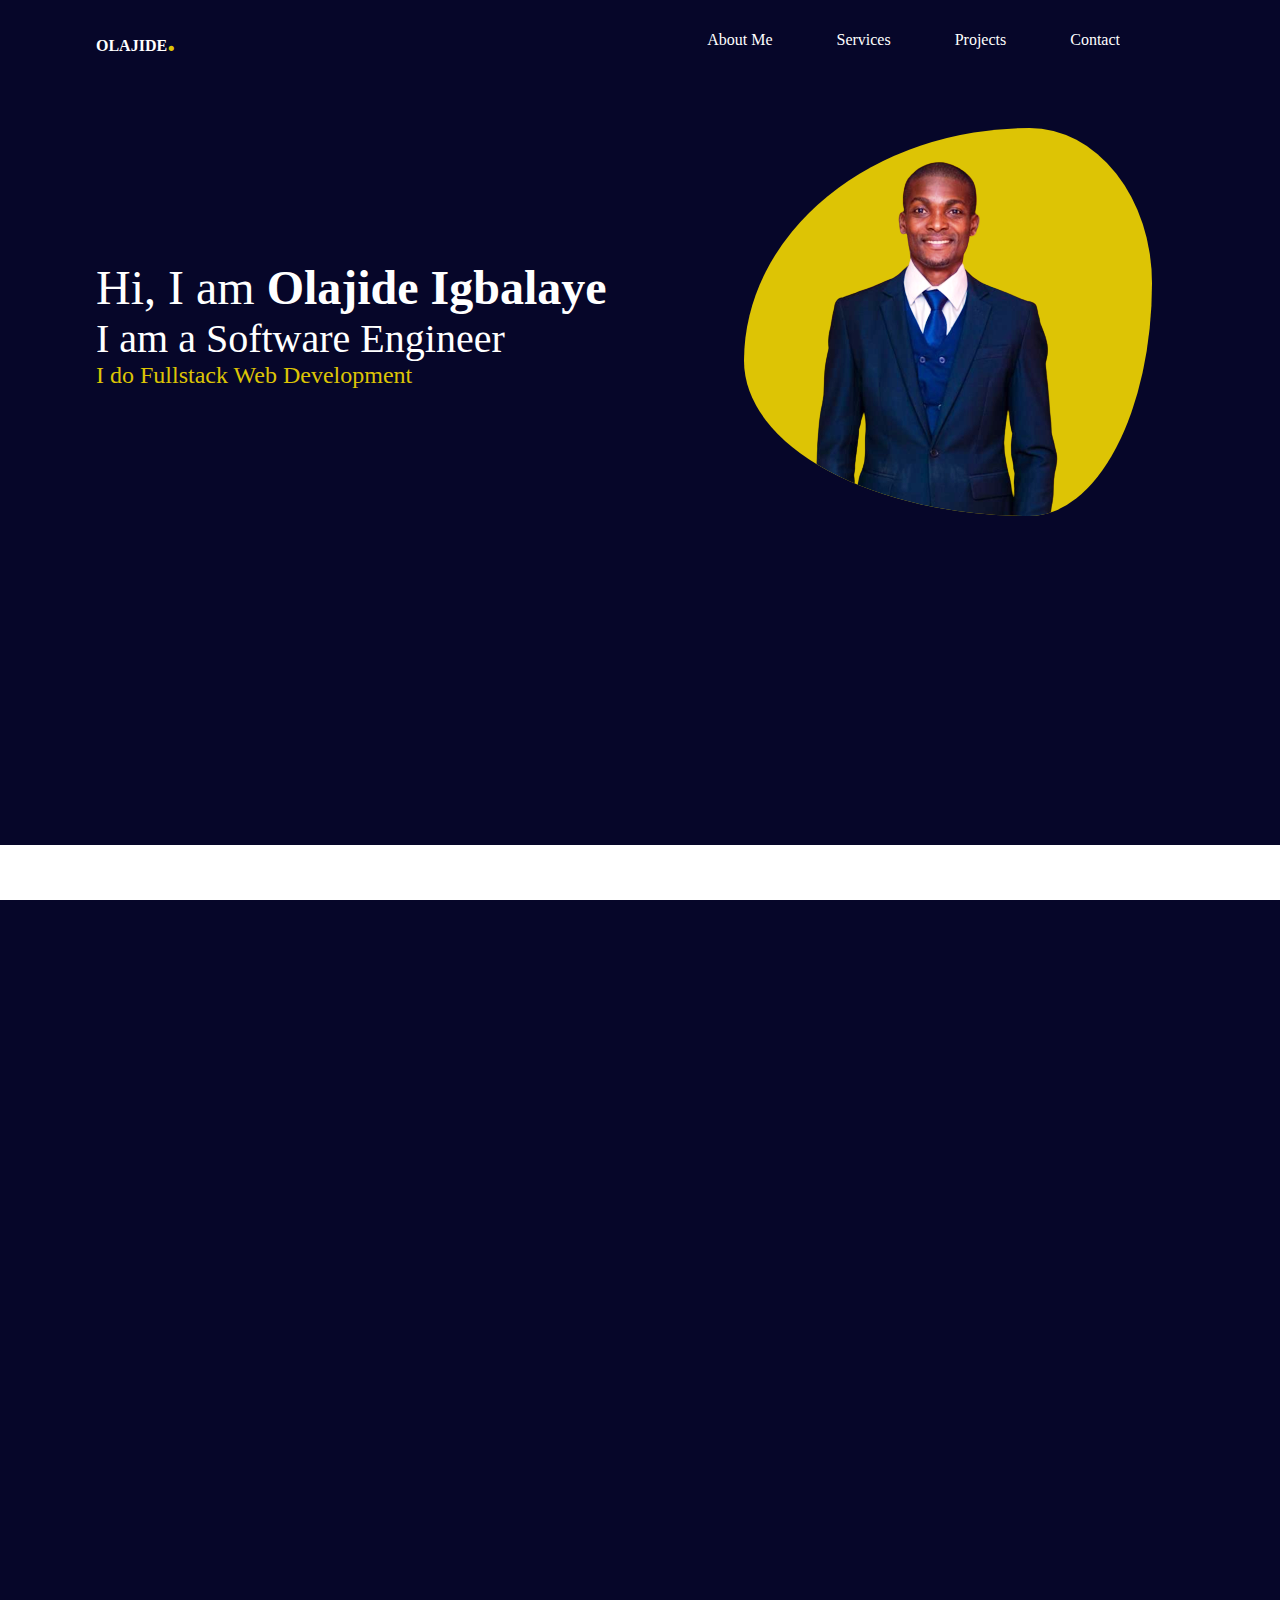
==== index.html @ 20e48c33 "my personal profile" ====
<!DOCTYPE html>

<html>

<head>
    <meta charset="utf-8">
    <meta http-equiv="X-UA-Compatible" content="IE=edge">
    <title>Olajide Profile</title>
    <meta name="description" content="">
    <meta name="viewport" content="width=device-width, initial-scale=1">
    <!--ICONSCOUT CDN-->
    <link rel="stylesheet" href="https://unicons.iconscout.com/release/v2.1.6/css/unicons.css">

    <link rel="stylesheet" href="main.css">
</head>

<body>
    <nav>
        <div class="nav_con">
            <a href="index.html">
                <h4>OLAJIDE<span>.</span></h4>
            </a>
            <div class="nav_list">
                <div><a href="#about">About Me</a></div>
                <div><a href="#skills">Services</a></div>
                <div><a href="#my_works">Projects</a></div>
                <div><a href="contact.html">Contact</a></div>
            </div>
        </div>
    </nav>
    <header>
        <section class="hero">
            <div class="me">
                <h1><span>Hi, I am </span>Olajide Igbalaye</h1>
                <h2>I am a Software Engineer</h2>
                <P>I do Fullstack Web Development</P>
            </div>
            <div>
                <img src="./imgs/img.png" id="img_me">
            </div>
        </section>
    </header>
    <main>
        <section>
            <div class="about_me">
                <h1 id="about">About Me</h1>
                <p>I am a Software Engineer.<br>
                    I am passionate about solving Africa poverty problem through the use of technology.<br>
                    My intention is to train One Milllion youths that will become
                    great problem solvers and leaders of tomorrow.<br>
                    Besides my passion for coding, i also love these as hobbies - <br>Reading |
                    Cooking | Listening to christian music.

                </p>
            </div>
        </section>
        <section class="skillsp">
            <div id="skills">
                <h1 id="skills_h1">My Skills</h1>
                <p id="skillsp">If you are looking for the right place
                    to contract projects or collaborate, <br>You will find me proficient and fitting in the following
                    areas.
                </p>
            </div>
            <div class="icons_div">
                <div class="icon">
                    <img src="./icon/icon1.png" alt="" id="icon_rwd">
                    <p>Responsive Web Development</p>
                </div>
                <div class="icon">
                    <img src="./icon/icon2.png" alt="" id="icon_mad">
                    <p>Mobile App Development</p>
                </div>
                <div class="icon">
                    <img src="./icon/icon3.png" alt="" id="tw">
                    <p>Technical Writing</p>
                </div>
                <div class="icon">
                    <img src="./icon/icon4.png" alt="" id="ui">
                    <p>UI/UX Design</p>
                </div>
                <div class="icon">
                    <img src="./icon/icon5.png" alt="" id="it">
                    <p>I.T Consulting</p>
                </div>
                <div class="icon">
                    <img src="./icon/icon6.png" alt="" id="tr">
                    <p>Training</p>
                </div>
            </div>
        </section>
        <section class="my_work">
            <h1 id="my_works">My Works</h1>
            <p id="ptag">Here are few samples of my works</p>
            <div class="cards">
                <div class="card">
                    <a href="https://codeklin.github.io/mansion.github.io/">
                        <img src="./imgs/mansion.jpg" alt="" class="works_imgs">
                    </a>
                </div>
                <div class="card">
                    <a href="https://codeklin.github.io/wed-mall.github.io/">
                        <img src="./imgs/wedmall.jpg" alt="" class="works_imgs">
                    </a>
                </div>

                <div class="card">
                    <a href="https://codeklin.github.io/sushi_food_app.github.o/">
                        <img src="./imgs/sushi.jpg" alt="" class="works_imgs">
                    </a>
                </div>

            </div>
        </section>

    </main>
    <footer>
        <div class="foot_link">
            <div class="social_ul">
                <p class="pfoot"><i class="uil uil-mobile-vibrate" id="pfoot2"></i>+234 703-1098-097</p>
                <p class="pfoot"><i class="uil uil-fast-mail" id="pfoot"></i>clickcom007@yahoo.com</p>
                <div class="footer_socials">
                    <div class="face"><a href="https://wwww.facebook.com/gigsdev/"><i
                                class="uil uil-facebook-f"></i></a></div>
                    <div class="twit"><a href="https://www.twitter.com/JideLence"><i class="uil uil-twitter"></i></a>
                    </div>
                    <div class="lin"><a href="https://www.linkedin.com/in/olajide-igbalaye/"><i
                                class="uil uil-linkedin-alt"></i></a>
                    </div>
                    <div class="ingrm"><a href="#"><i class="uil uil-instagram-alt"></i></a></div>
                </div>
            </div>
        </div>

        <div class="small">
            <hr>
            <small>Copywright &copy; Olajide Inc. 2022.</small>
        </div>

    </footer>
</body>

</html>
---- main.css ----
html,
body {
    height: 100%;
    width: 100%;
    overflow-x: hidden;
}

* {

    color: white;
    box-sizing: border-box;
    font-family: 'poppins';
    text-decoration: none;
    margin: 0;
    padding: 0;


}

body {
    background: rgba(6, 6, 41);

}

nav {
    display: flex;
    flex-direction: row;
    width: 100%;
    height: 5rem;
    position: fixed;
    z-index: 1;
    margin: 0;
    background: rgba(6, 6, 41);

}

span {
    color: rgb(221, 196, 5);
    font-size: 2rem;
}

.nav_con {
    width: 100vw;
    height: 100%;
    display: flex;
    justify-content: space-between;
    align-items: center;
    gap: 2rem;
    margin: 0;
    padding: 0 6rem;
}

.nav_list {
    display: flex;
    justify-content: space-between;
    text-decoration: none;
    align-items: center;
    gap: 4rem;
    margin: 0 4rem;
    overflow: hidden;
}


.nav_list a:hover {
    color: rgb(221, 196, 5);
    border: 1ps solid white;

}

header {
    position: relative;
    overflow: hidden;
    height: 85vh;
    margin-bottom: 5rem;

}

.hero {
    display: grid;
    grid-template-columns: 1fr 1fr;
    gap: 1rem;
    align-items: center;
    width: 100%;
    margin: 8rem 6rem;

}

.me h1 {
    font-size: 3rem;
}

.me span {
    color: white;
    font-weight: 200;
    font-size: 3rem;

}

.me h2 {
    font-size: 2.5rem;
    font-weight: 100;
}

.me p {
    font-size: 1.5rem;
    color: rgb(221, 196, 5);
}

#img_me {
    background: rgb(221, 196, 5);
    border-radius: 70% 30% 30% 70% / 60% 40% 60% 40%;

}

.about_me {
    display: flex;
    flex-direction: column;
    justify-content: center;
    text-align: center;
    align-items: center;
    background: white;
    color: rgba(6, 6, 41);
    padding: 2rem;
    width: 100vw;
    height: 60vh;
    overflow: hidden;
}

.about_me h1,
p {
    color: rgba(6, 6, 41);
    font-size: 1.2rem;

}

.about_me h1 {
    font-size: 2rem;
}

/*==============SKILLS SECTION===================*/
.icons_div {
    display: flex;
    flex-direction: row;
    justify-content: space-around;
    flex-wrap: wrap;
    gap: 5rem;
    margin: 4rem 5rem;
    text-align: center;
}

#skills {
    text-align: center;
    margin-top: 5rem;
    margin-bottom: 6rem;
    font-size: 1.5rem;
}

#skills_h1 {
    color: rgb(221, 196, 5);
}

#skillsp {
    color: white;
    font-size: medium;
}

.icon {
    gap: 5rem;
    width: 10%;
    height: 10%;
}

.icon p {
    color: white;
    font-size: 0.9rem;
}

#icon_rwd,
#icon_mad,
#tw,
#ui,
#it,
#tr {
    width: 50px;
}

/*============PROJECTS SECTION===================*/
.my_work {
    background: rgb(31, 31, 54);
    height: auto;
    width: auto;
    margin: 1rem auto;
    padding: 3rem;
    text-align: center;
    color: white;


}

#ptag {
    color: white;
    margin-top: 1rem;
}

.cards {
    display: flex;
    flex-wrap: wrap;
    align-content: center;
    justify-content: center;
    gap: 2rem;
    align-items: center;
    margin: 3rem auto;

}

.card {
    background: wheat;
    width: 350px;
    height: 250px;
    box-shadow: 0 4px 8px 0 rgba(0, 0, 0, 0.2);
    border-radius: 3rem;

}

.works_imgs {
    width: 100%;
    height: 100%;
    border-radius: 3rem;
}

/*===================FOOTER SECTION ==========*/
footer {
    display: flex;
    flex-direction: column;
    align-items: center;
    justify-content: center;


}

.social_ul {
    display: flex;
    justify-content: space-around;
    align-items: center;
    gap: 8rem;
}


.pfoot {
    margin-bottom: 5px;
}

#pfoot {
    font-size: 2rem;
}

#pfoot2 {
    font-size: 2rem;
}

.footer_socials {
    display: flex;
    gap: 1rem;

}

.face {
    background: green;
    border-radius: 50%;
    padding: 0.5rem;


}

.twit {
    background: rgb(17, 150, 212);
    border-radius: 50%;
    padding: 0.5rem;

}

.lin {
    background: rgb(235, 184, 14);
    border-radius: 50%;
    padding: 0.5rem;

}

.ingrm {
    background: rgb(128, 0, 41);
    border-radius: 50%;
    padding: 0.5rem;

}

.pfoot {
    color: white;
    font-size: 1rem;
}

.small {
    margin: 1rem 0;
    width: 100%;
    text-align: center;
}

hr {
    color: grey;
}

/*===========CONTACT PAGE===============*/

.contact_container {
    background: rgba(6, 6, 41);
    padding: 4rem;
    display: grid;
    grid-template-columns: 40% 60%;
    gap: 4rem;
    height: 30rem;
    margin: 10rem auto 5rem;
    border-radius: 1rem;
}

/*============================ASIDE==========================*/
.contact_aside {
    background: rgba(6, 6, 41);
    padding: 3rem;
    border-radius: 2rem;
    position: relative;
    bottom: 10rem;
    border: 1px solid white;
}

.aside_image {
    width: 15rem;
    margin-bottom: 2rem;
}

.contact_aside h2 {
    text-align: left;
    margin-bottom: 1rem;
}

.contact_aside p {
    font-size: 0.9rem;
    margin-bottom: 2rem;
}

.contact_details li {
    display: flex;
    gap: 1rem;
    align-items: center;
    margin-bottom: 1rem;
}

.contact_socials {
    display: flex;
    gap: 0.8rem;
    margin-top: 3rem;
}

.contact_socials a {
    background: white;
    padding: 0.5rem;
    border-radius: 50%;
    font-size: 0.9rem;

}


/*==============FORM=================*/
.contact_form {
    display: flex;
    flex-direction: column;
    justify-content: flex-start;
    gap: 1.2rem;
    margin-right: 4rem;
    margin-top: -8rem;
}

.form_name {
    display: flex;
    gap: 1.2rem;

}

.contact_form input[type="text"] {
    width: 50%;

}

input,
textarea {
    width: 100%;
    padding: 1rem;
    background: rgba(6, 6, 41);
    color: white;
    border-radius: 2rem;
}

.contact_form .btn {
    width: max-content;
    margin: 1rem;
    padding: 1rem 2rem;
    border-radius: 15px;
    cursor: pointer;
    color: rgba(6, 6, 41);
}


/*-------------MEDIA QUERIES SECTION----------*/

@media screen and all ()
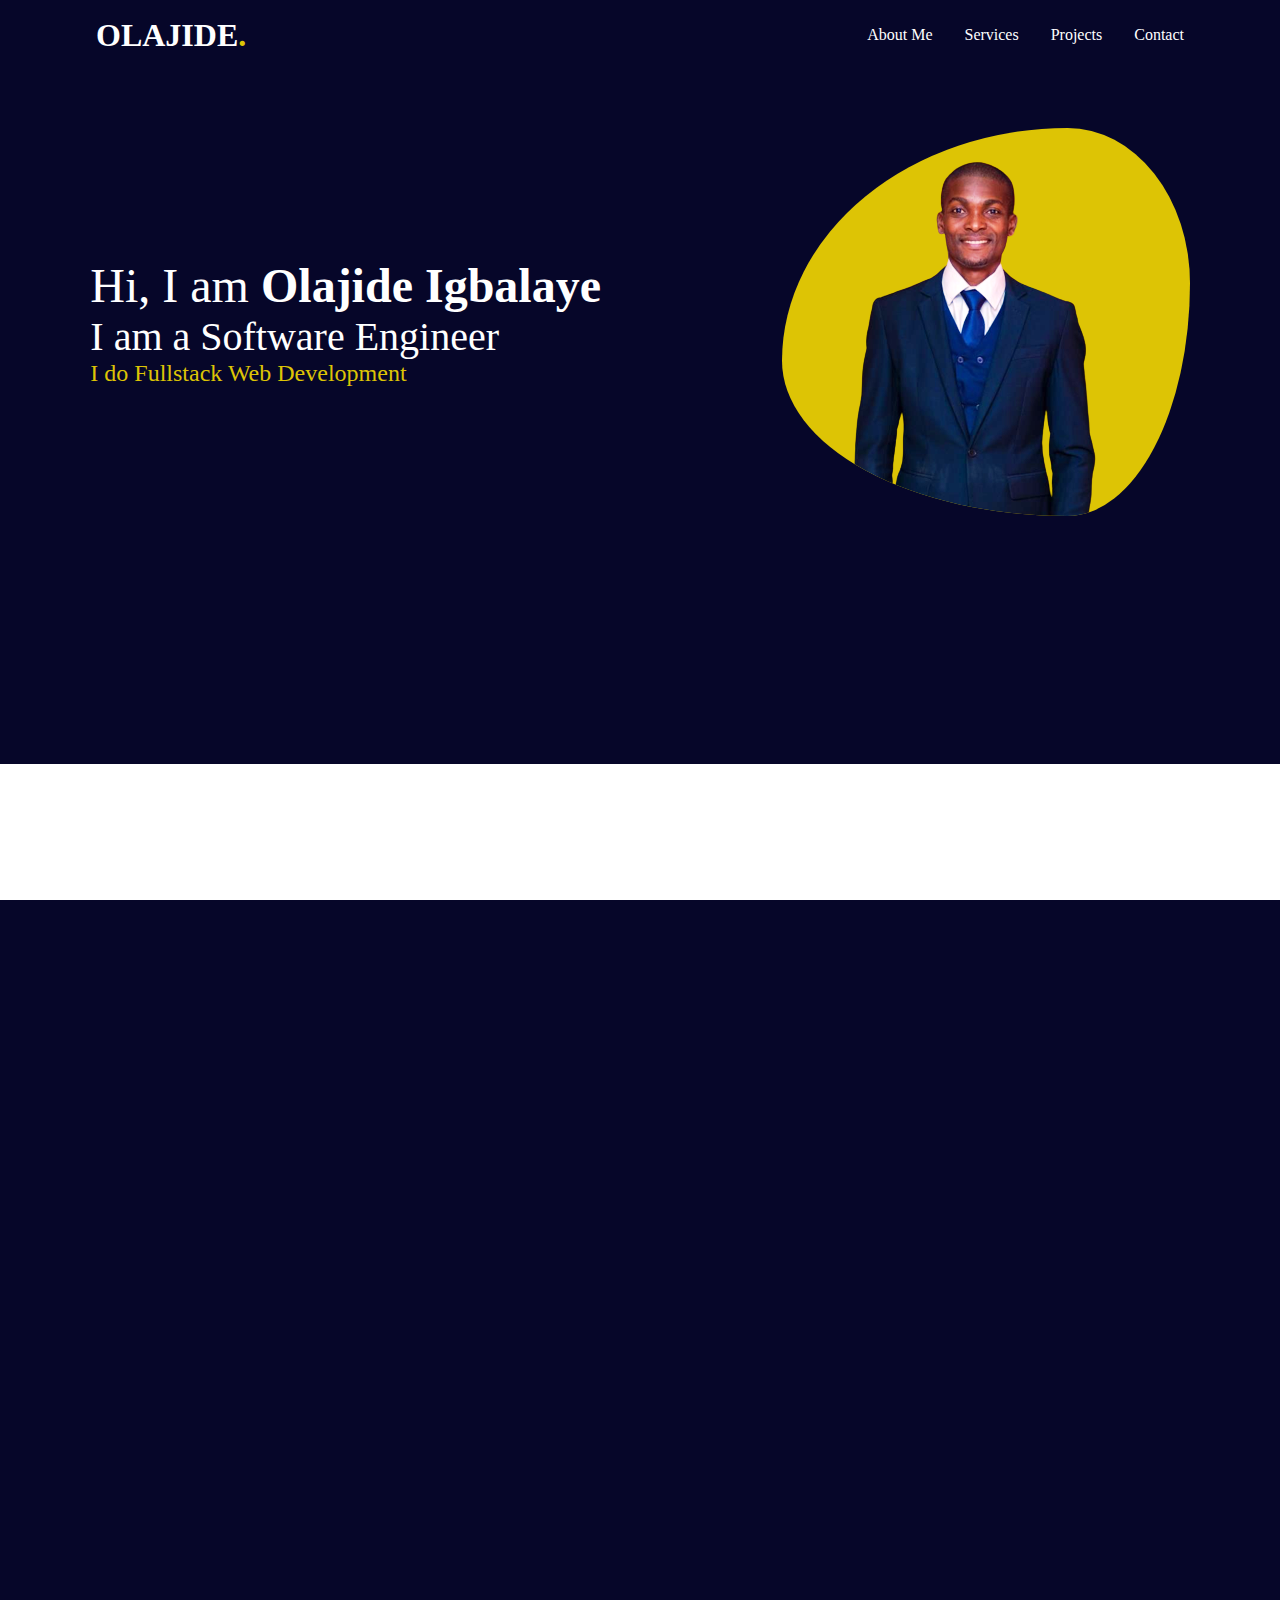
==== commit aa888e57: "add media query" ====
--- a/index.html
+++ b/index.html
@@ -15,28 +15,47 @@
 </head>
 
 <body>
-    <nav>
-        <div class="nav_con">
-            <a href="index.html">
-                <h4>OLAJIDE<span>.</span></h4>
-            </a>
-            <div class="nav_list">
-                <div><a href="#about">About Me</a></div>
-                <div><a href="#skills">Services</a></div>
-                <div><a href="#my_works">Projects</a></div>
-                <div><a href="contact.html">Contact</a></div>
+    <nav-main>
+        <div class="container">
+            <div class="subcontainer">
+                <nav class="navbar">
+                    <a href="index.html" class="nav-branding">OLAJIDE<span>.</span></a>
+                    <ul class="nav-menu">
+                        <li class="nav-item">
+                            <a href="#about" class="nav-link">About Me</a>
+                        </li>
+                        <li class="nav-item">
+                            <a href="#skillsp" class="nav-link">Services</a>
+                        </li>
+                        <li class="nav-item">
+                            <a href="#ptag" class="nav-link">Projects</a>
+                        </li>
+                        <li class="nav-item">
+                            <a href="contact.html" class="nav-link">Contact</a>
+                        </li>
+                    </ul>
+                    <div class="hamburger">
+                        <span class="bar"></span>
+                        <span class="bar"></span>
+                        <span class="bar"></span>
+                    </div>
+                </nav>
             </div>
         </div>
-    </nav>
+    </nav-main>
+
+    <!----------------HERO SECTION-------------------->
     <header>
         <section class="hero">
-            <div class="me">
-                <h1><span>Hi, I am </span>Olajide Igbalaye</h1>
-                <h2>I am a Software Engineer</h2>
-                <P>I do Fullstack Web Development</P>
-            </div>
-            <div>
-                <img src="./imgs/img.png" id="img_me">
+            <div class="sub-hero">
+                <div class="hi">
+                    <h1><span>Hi, I am </span>Olajide Igbalaye</h1>
+                    <h2>I am a Software Engineer</h2>
+                    <P>I do Fullstack Web Development</P>
+                </div>
+                <div class="img-right">
+                    <img src="./imgs/img.png" id="img_me">
+                </div>
             </div>
         </section>
     </header>
@@ -44,7 +63,7 @@
         <section>
             <div class="about_me">
                 <h1 id="about">About Me</h1>
-                <p>I am a Software Engineer.<br>
+                <p>
                     I am passionate about solving Africa poverty problem through the use of technology.<br>
                     My intention is to train One Milllion youths that will become
                     great problem solvers and leaders of tomorrow.<br>
@@ -54,10 +73,10 @@
                 </p>
             </div>
         </section>
-        <section class="skillsp">
+        <section id="skillsp">
             <div id="skills">
                 <h1 id="skills_h1">My Skills</h1>
-                <p id="skillsp">If you are looking for the right place
+                <p class="skillsp">If you are looking for the right place
                     to contract projects or collaborate, <br>You will find me proficient and fitting in the following
                     areas.
                 </p>
@@ -138,6 +157,7 @@
         </div>
 
     </footer>
+    <script src="script.js" async defer></script>
 </body>
 
 </html>--- a/main.css
+++ b/main.css
@@ -3,35 +3,28 @@
     height: 100%;
     width: 100%;
     overflow-x: hidden;
+    box-sizing: border-box;
 }
 
 * {
-
     color: white;
     box-sizing: border-box;
     font-family: 'poppins';
     text-decoration: none;
     margin: 0;
     padding: 0;
-
-
 }
 
 body {
     background: rgba(6, 6, 41);
-
-}
-
-nav {
-    display: flex;
-    flex-direction: row;
+}
+
+/*===================NAV SECTION=================*/
+nav-main {
+    position: fixed;
+    top: 0;
     width: 100%;
-    height: 5rem;
-    position: fixed;
-    z-index: 1;
-    margin: 0;
     background: rgba(6, 6, 41);
-
 }
 
 span {
@@ -39,79 +32,114 @@
     font-size: 2rem;
 }
 
-.nav_con {
-    width: 100vw;
-    height: 100%;
+li {
+    list-style: none;
+}
+
+a {
+    color: white;
+    text-decoration: none;
+}
+
+.container {
+    width: 1600px;
+    margin: auto;
+}
+
+.subcontainer {
+    width: 85%;
+    margin: auto;
+}
+
+.navbar {
+    width: 100%;
+    min-height: 70px;
     display: flex;
     justify-content: space-between;
     align-items: center;
+}
+
+.nav-menu {
+    display: flex;
+    justify-content: space-between;
+    align-items: center;
     gap: 2rem;
-    margin: 0;
-    padding: 0 6rem;
-}
-
-.nav_list {
-    display: flex;
-    justify-content: space-between;
-    text-decoration: none;
-    align-items: center;
-    gap: 4rem;
-    margin: 0 4rem;
-    overflow: hidden;
-}
-
-
-.nav_list a:hover {
+}
+
+.nav-menu a:hover {
     color: rgb(221, 196, 5);
-    border: 1ps solid white;
-
-}
-
-header {
-    position: relative;
-    overflow: hidden;
-    height: 85vh;
-    margin-bottom: 5rem;
-
-}
-
+    transition: 0.4s;
+}
+
+.nav-branding {
+    font-size: 2rem;
+    font-weight: 700;
+}
+
+.hamburger {
+    display: none;
+    cursor: pointer;
+}
+
+.bar {
+    display: block;
+    width: 25px;
+    height: 3px;
+    margin: 5px 0;
+    transition: all 0.3s ease;
+    background-color: white;
+}
+
+/*-----------------hero section--------------------*/
 .hero {
-    display: grid;
-    grid-template-columns: 1fr 1fr;
-    gap: 1rem;
-    align-items: center;
     width: 100%;
-    margin: 8rem 6rem;
-
-}
-
-.me h1 {
+    height: 60vh;
+    margin-top: 8rem;
+}
+
+.sub-hero {
+    display: flex;
+    justify-content: space-around;
+    align-items: center;
+
+}
+
+.hi h1 {
     font-size: 3rem;
 }
 
-.me span {
+.hi span {
     color: white;
     font-weight: 200;
     font-size: 3rem;
 
 }
 
-.me h2 {
+.hi h2 {
     font-size: 2.5rem;
     font-weight: 100;
 }
 
-.me p {
+.hi p {
     font-size: 1.5rem;
     color: rgb(221, 196, 5);
 }
+
 
 #img_me {
     background: rgb(221, 196, 5);
     border-radius: 70% 30% 30% 70% / 60% 40% 60% 40%;
-
-}
-
+    width: 110%;
+
+}
+
+.img-right {
+    display: flex;
+    align-items: center;
+    justify-content: center;
+}
+
+/*===========ABOUT ME SECTION ======================*/
 .about_me {
     display: flex;
     flex-direction: column;
@@ -120,6 +148,7 @@
     align-items: center;
     background: white;
     color: rgba(6, 6, 41);
+    margin-top: 6rem;
     padding: 2rem;
     width: 100vw;
     height: 60vh;
@@ -138,6 +167,29 @@
 }
 
 /*==============SKILLS SECTION===================*/
+
+/*#skillsp {
+    margin-top: 15rem;
+}*/
+
+.skillsp {
+    color: white;
+    font-size: medium;
+}
+
+#skills {
+    text-align: center;
+    margin-top: 5rem;
+    margin-bottom: 6rem;
+    font-size: 1.5rem;
+}
+
+#skills_h1 {
+    color: rgb(221, 196, 5);
+}
+
+
+
 .icons_div {
     display: flex;
     flex-direction: row;
@@ -146,22 +198,6 @@
     gap: 5rem;
     margin: 4rem 5rem;
     text-align: center;
-}
-
-#skills {
-    text-align: center;
-    margin-top: 5rem;
-    margin-bottom: 6rem;
-    font-size: 1.5rem;
-}
-
-#skills_h1 {
-    color: rgb(221, 196, 5);
-}
-
-#skillsp {
-    color: white;
-    font-size: medium;
 }
 
 .icon {
@@ -309,6 +345,10 @@
 }
 
 /*===========CONTACT PAGE===============*/
+
+.contact {
+    margin-top: 15rem;
+}
 
 .contact_container {
     background: rgba(6, 6, 41);
@@ -344,6 +384,7 @@
 .contact_aside p {
     font-size: 0.9rem;
     margin-bottom: 2rem;
+    color: white;
 }
 
 .contact_details li {
@@ -410,4 +451,219 @@
 
 /*-------------MEDIA QUERIES SECTION----------*/
 
-@media screen and all ()+@media(max-width:1600px) {
+    .container {
+        width: 100%;
+    }
+}
+
+
+@media(max-width:1024px) {
+    .hamburger {
+        display: block;
+    }
+
+    .hamburger.active .bar:nth-child(2) {
+        opacity: 0;
+    }
+
+    .hamburger.active .bar:nth-child(1) {
+        transform: translateY(8px) rotate(45deg);
+    }
+
+    .hamburger.active .bar:nth-child(3) {
+        transform: translateY(-8px) rotate(-45deg);
+    }
+
+    .nav-menu {
+        position: fixed;
+        left: -100%;
+        top: 70px;
+        gap: 0;
+        flex-direction: column;
+        background-color: rgba(6, 6, 41);
+        ;
+        width: 100%;
+        text-align: center;
+        transition: 0.3s;
+    }
+
+    .nav-item {
+        margin: 16px 0;
+    }
+
+    .nav-menu.active {
+        left: 0;
+    }
+
+    /*============HERO SECTION===============*/
+    .hero {
+        height: auto;
+    }
+
+    .sub-hero {
+        display: flex;
+        flex-wrap: wrap;
+        justify-content: center;
+        align-items: center;
+        text-align: center;
+        gap: 2rem;
+    }
+
+    #img_me {
+        width: 80%;
+    }
+
+    .hi h1 {
+        font-size: 2.5rem;
+    }
+
+    .hi span {
+        color: white;
+        font-weight: 200;
+        font-size: 2.5rem;
+
+    }
+
+    .hi h2 {
+        font-size: 2rem;
+        font-weight: 100;
+    }
+
+    .hi p {
+        font-size: 1.5rem;
+        color: rgb(221, 196, 5);
+    }
+
+    .social_ul {
+        display: flex;
+        flex-wrap: wrap;
+        justify-content: space-around;
+        align-items: center;
+        gap: 2rem;
+    }
+
+}
+
+
+@media(max-width:880px) {
+
+    /*===========CONTACT PAGE===============*/
+
+    .contact {
+        margin-top: 12rem;
+    }
+
+    .contact_aside {
+        padding: 1rem;
+        border-radius: 1rem;
+        position: relative;
+        bottom: 8rem;
+        border: 1px solid white;
+        height: auto;
+    }
+
+    .footer_socials {
+        flex-wrap: wrap;
+
+    }
+
+    .aside_image {
+        width: 10rem;
+        margin-bottom: 2rem;
+    }
+
+    /*==============FORM=================*/
+    .contact_form {
+        display: flex;
+        flex-direction: column;
+        justify-content: flex-start;
+        gap: 1.2rem;
+        margin-right: 4rem;
+        margin-top: -8rem;
+    }
+
+    .form_name {
+        display: flex;
+        flex-direction: column;
+        gap: 1.2rem;
+        width: 200%;
+    }
+
+
+}
+
+@media(max-width:570px) {
+
+    .contact {
+        margin-top: 15rem;
+    }
+
+    .contact_container {
+        background: rgba(6, 6, 41);
+        padding: 4rem;
+        display: flex;
+        flex-direction: column;
+        gap: 1rem;
+        height: 30rem;
+        margin: 10rem auto 5rem;
+        border-radius: 1rem;
+    }
+
+    /*============================ASIDE==========================*/
+    .contact_aside {
+        padding: 3rem;
+        position: relative;
+        bottom: 10rem;
+        display: flex;
+        flex-direction: column;
+        justify-content: center;
+        align-items: center;
+        text-align: center;
+
+    }
+
+    .aside_image {
+        width: 10rem;
+        margin-bottom: 2rem;
+    }
+
+    /*==============FORM=================*/
+    .contact_form {
+        display: flex;
+        flex-direction: column;
+        justify-content: center;
+        text-align: center;
+        align-items: center;
+
+    }
+
+    .form_name {
+        width: 100%;
+    }
+
+    .contact_form input[type="text"] {
+        width: 100%;
+
+    }
+
+    input,
+    textarea {
+        border-radius: 1rem;
+    }
+
+    hr {
+        display: none;
+    }
+
+    footer {
+        display: flex;
+        flex-direction: column;
+        align-items: center;
+        justify-content: center;
+        position: absolute;
+
+
+    }
+
+}